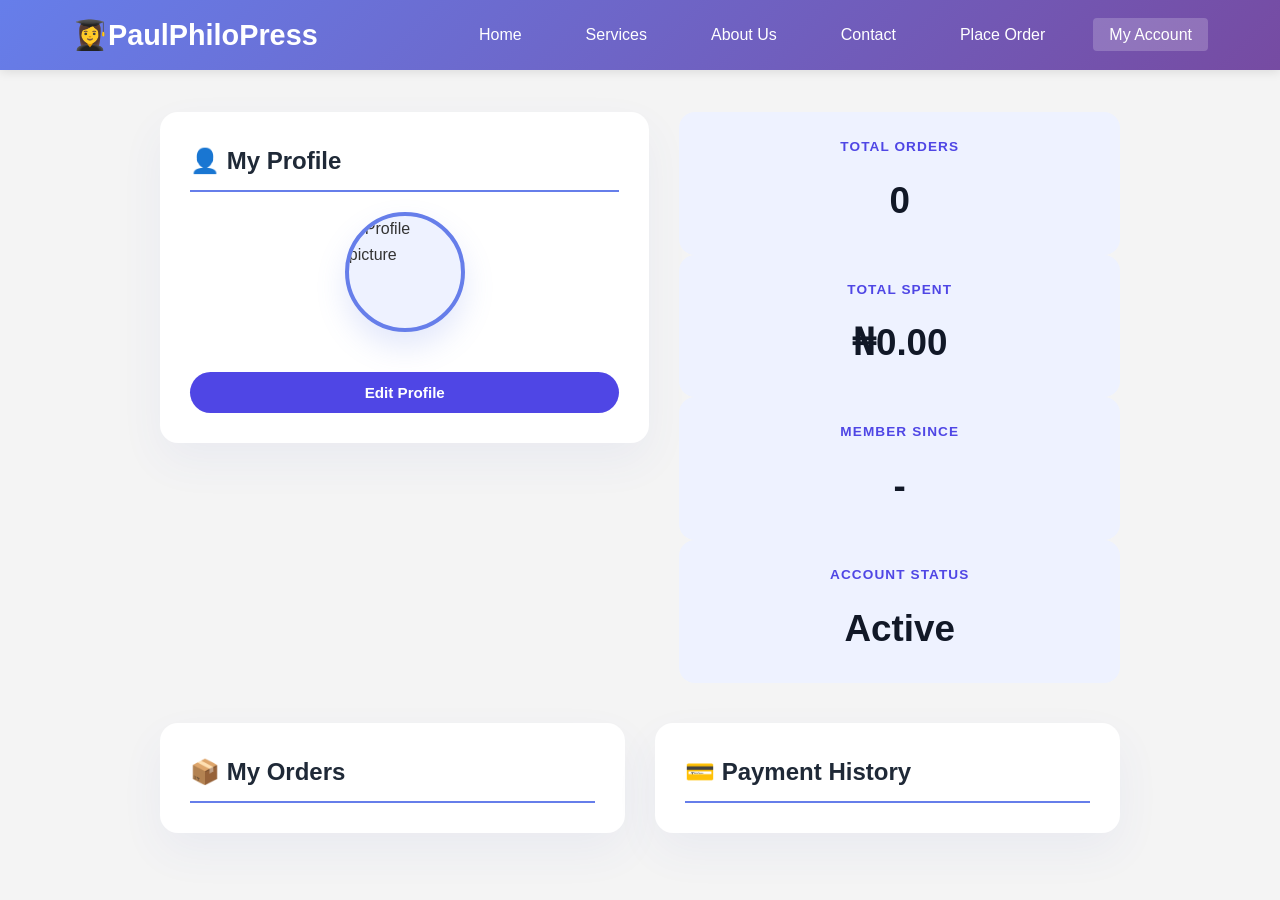
==== account.html @ 22a26404 "my first commit on may 2026" ====
<!DOCTYPE html>
<html lang="en">
<head>
    <meta charset="UTF-8">
    <meta name="viewport" content="width=device-width, initial-scale=1.0">
    <title>My Account - PaulPhiloPress</title>
    <link rel="stylesheet" href="styles.css">
    <link rel="stylesheet" href="account.css">
</head>
<body>
    <!-- Navigation -->
    <nav class="navbar">
        <div class="nav-container">
            <div class="logo">👩‍🎓PaulPhiloPress</div>
            <div class="hamburger" id="hamburger" role="button" tabindex="0" aria-controls="navMenu" aria-expanded="false">
                <span></span>
                <span></span>
                <span></span>
            </div>
            <ul class="nav-menu" id="navMenu" aria-hidden="true">
                <li><a href="index.html">Home</a></li>
                <li><a href="services.html">Services</a></li>
                <li><a href="about.html">About Us</a></li>
                <li><a href="contact.html">Contact</a></li>
                <li><a href="order.html">Place Order</a></li>
                <li><a href="/admin">Admin</a></li>
                <li><a href="account.html" class="active">My Account</a></li>
            </ul>
        </div>
    </nav>

    <div class="account-container">
        <div class="account-grid">
            <!-- Profile Section -->
            <div class="profile-card">
                <h2>👤 My Profile</h2>
                <div id="viewProfileSection">
                    <div class="profile-summary">
                        <div class="profile-avatar-wrapper">
                            <img id="profileAvatar" class="profile-avatar" src="" alt="Profile picture">
                        </div>
                        <div class="profile-info" id="profileInfo">
                            <!-- Profile data will load here -->
                        </div>
                    </div>
                    <button class="edit-btn" id="editProfileBtn" type="button" onclick="editProfile()">Edit Profile</button>
                </div>
                <form id="editProfileForm" class="profile-edit-form">
                    <div class="form-group">
                        <label>Profile Picture</label>
                        <input type="file" id="editProfilePic" accept="image/*">
                    </div>
                    <div class="profile-avatar-wrapper">
                        <img id="editAvatarPreview" class="profile-avatar" src="" alt="Profile preview">
                    </div>
                    <div class="form-group">
                        <label>Username</label>
                        <input type="text" id="editUsername" required>
                    </div>
                    <div class="form-group">
                        <label>Email</label>
                        <input type="email" id="editEmail" required>
                    </div>
                    <div class="form-group">
                        <label>Phone</label>
                        <input type="tel" id="editPhone" required>
                    </div>
                    <div class="form-group">
                        <label>Address</label>
                        <textarea id="editAddress" rows="3" required></textarea>
                    </div>
                    <div class="profile-edit-buttons">
                        <button class="edit-btn" type="submit">Save Changes</button>
                        <button class="btn btn-secondary" type="button" onclick="cancelEditProfile()">Cancel</button>
                    </div>
                </form>
            </div>

            <!-- Stats Section -->
            <div class="stats-grid">
                <div class="stat-box">
                    <h4>Total Orders</h4>
                    <div class="stat-value" id="totalOrders">0</div>
                </div>
                <div class="stat-box">
                    <h4>Total Spent</h4>
                    <div class="stat-value" id="totalSpent">₦0.00</div>
                </div>
                <div class="stat-box">
                    <h4>Member Since</h4>
                    <div class="stat-value" id="memberSince">-</div>
                </div>
                <div class="stat-box">
                    <h4>Account Status</h4>
                    <div class="stat-value" id="accountStatus">Active</div>
                </div>
            </div>
        </div>

        <div class="account-section-grid">
            <!-- My Orders Section -->
            <div class="orders-section">
                <h2>📦 My Orders</h2>
                <div id="ordersContainer">
                    <!-- Orders will load here -->
                </div>
            </div>

            <!-- Payment History Section -->
            <div class="payments-section">
                <h2>💳 Payment History</h2>
                <div id="paymentsContainer">
                    <!-- Payments will load here -->
                </div>
            </div>
        </div>
    </div>

    <script src="account.js"></script>
    <script src="script.js"></script>
</body>
</html>
---- styles.css ----
/* styles.css - Main stylesheet for CleanPress
   Sections:
   - Global resets and typography
   - Navigation and responsive menu
   - Hero, features, and content sections
   - Forms, modals, and responsive breakpoints
*/
/* Global Styles */
* {
    margin: 0;
    padding: 0;
    box-sizing: border-box;
}

body {
    font-family: 'Segoe UI', Tahoma, Geneva, Verdana, sans-serif;
    line-height: 1.6;
    scroll-behavior: smooth;
    -webkit-font-smoothing: antialiased;
    color: #333;
    background-color: #f4f4f4;
    /* reserve space for the fixed navbar so page content isn't hidden */
    padding-top: 72px;
}

@media (max-width: 900px) {
    html, body {
        overflow-x: hidden;
    }

    body {
        scrollbar-width: none;
    }

    body::-webkit-scrollbar {
        width: 0;
        height: 0;
    }
}

/* Navigation */
.navbar {
    background: linear-gradient(135deg, #667eea 0%, #764ba2 100%);
    padding: 0.75rem 0;
    position: fixed;
    top: 0;
    left: 0;
    right: 0;
    z-index: 1000;
    box-shadow: 0 2px 10px rgba(0, 0, 0, 0.1);
    transition: padding 240ms ease, box-shadow 240ms ease, backdrop-filter 240ms ease, background-color 240ms ease;
    -webkit-backdrop-filter: blur(0);
    backdrop-filter: blur(0);
}

/* Navbar state when page is scrolled */
.navbar.scrolled {
    padding: 0.45rem 0;
    box-shadow: 0 6px 20px rgba(0, 0, 0, 0.14);
    -webkit-backdrop-filter: blur(6px);
    backdrop-filter: blur(6px);
    background-color: rgba(118, 75, 162, 0.92);
}

/* Subtle content effect when navbar is scrolled - hero content responds */
body.nav-scrolled .hero {
    transform: translateY(6px) scale(0.998);
    filter: brightness(0.975) blur(0.2px);
    transition: transform 320ms cubic-bezier(.2,.8,.2,1), filter 320ms ease;
}

.nav-container {
    max-width: 1200px;
    margin: 0 auto;
    display: flex;
    justify-content: space-between;
    align-items: center;
    padding: 0 2rem;
}

.logo {
    font-size: 1.8rem;
    font-weight: bold;
    color: white;
}

.nav-menu {
    display: flex;
    list-style: none;
    gap: 2rem;
}

.nav-menu a {
    color: white;
    text-decoration: none;
    transition: opacity 0.3s;
    padding: 0.5rem 1rem;
    border-radius: 4px;
}

.nav-menu a:hover,
.nav-menu a.active {
    background-color: rgba(255, 255, 255, 0.2);
}

.btn-order {
    background-color: #ff6b6b;
    padding: 0.7rem 1.5rem !important;
}

.btn-order:hover {
    background-color: #ff5252;
}

/* Buttons */
.btn {
    display: inline-block;
    padding: 0.8rem 1.5rem;
    border: none;
    border-radius: 4px;
    cursor: pointer;
    text-decoration: none;
    transition: all 0.3s;
    font-size: 1rem;
}

.btn-primary {
    background: linear-gradient(135deg, #667eea 0%, #764ba2 100%);
    color: white;
}

.btn-primary:hover {
    transform: translateY(-2px);
    box-shadow: 0 4px 12px rgba(102, 126, 234, 0.4);
}

/* Hero Section */
.hero {
    background: linear-gradient(135deg, #667eea 0%, #764ba2 100%);
    color: white;
    padding: 6rem 2rem;
    text-align: center;
    position: relative;
    overflow: hidden;
}

.hero-content h1 {
    font-size: 3rem;
    margin-bottom: 1rem;
}

.hero-content {
    position: relative;
    z-index: 2;
}

/* Animated hero advert behind the content */
.hero-ad {
    position: absolute;
    inset: 0;
    z-index: 0;
    pointer-events: none;
    background: linear-gradient(120deg, rgba(255,255,255,0.02), rgba(0,0,0,0.03));
    overflow: hidden;
}

.hero-ad::after {
    content: "";
    position: absolute;
    inset: 0;
    /* subtle gradient overlay to keep text legible on all screens */
    background: linear-gradient(180deg, rgba(0,0,0,0.10), rgba(0,0,0,0.20));
    pointer-events: none;
}

/* Slides used for crossfade carousel */
.hero-ad .slide {
    position: absolute;
    inset: 0;
    background-repeat: no-repeat;
    background-size: cover;
    background-position: center center;
    opacity: 0;
    transform: scale(1);
    transition: opacity 800ms ease, transform 1200ms ease;
    will-change: opacity, transform;
}

.hero-ad .slide.active {
    opacity: 0.9;
    transform: scale(1.02);
}

/* If no image is available, fall back to an animated gradient */
.hero-ad:empty {
    background-image: linear-gradient(120deg, rgba(255,255,255,0.06), rgba(0,0,0,0.06));
    animation: gradient-move 8s ease-in-out infinite;
}

@keyframes bg-pan {
    0% { background-position: 0% 50%; }
    50% { background-position: 100% 50%; }
    100% { background-position: 0% 50%; }
}

@keyframes gradient-move {
    0% { background-position: 0% 50%; }
    50% { background-position: 100% 50%; }
    100% { background-position: 0% 50%; }
}

/* Ensure hero advert is visible and well-scaled on tablet/mobile */
@media (max-width: 768px) {
    .hero-ad {
        opacity: 0.62;
        animation-duration: 14s;
        background-position: 50% 40%;
        background-size: cover;
    }

    .hero {
        padding: 4.5rem 1rem;
    }

    .hero-content h1 {
        font-size: 2.2rem;
    }
}

@media (max-width: 480px) {
    .hero-ad {
        opacity: 0.72;
        animation-duration: 10s;
        background-position: 50% 35%;
        background-size: cover;
    }

    .hero-content p {
        font-size: 1rem;
    }
}

.hero-content p {
    font-size: 1.3rem;
    margin-bottom: 2rem;
}

/* Features Section */
.features {
    max-width: 1200px;
    margin: 3rem auto;
    display: grid;
    grid-template-columns: repeat(auto-fit, minmax(250px, 1fr));
    gap: 2rem;
    padding: 0 2rem;
}

.feature-card {
    background: white;
    padding: 2rem;
    border-radius: 12px;
    box-shadow: 0 2px 20px rgba(0, 0, 0, 0.05);
    transition: transform 0.3s, box-shadow 0.3s;
}

.feature-card:hover {
    transform: translateY(-5px);
    box-shadow: 0 10px 24px rgba(0, 0, 0, 0.08);
}

.feature-card h3 {
    font-size: 1.5rem;
    margin-bottom: 1rem;
    color: #667eea;
}

.feature-card p {
    color: #555;
    line-height: 1.7;
}

.hamburger {
    display: none;
    flex-direction: column;
    justify-content: center;
    align-items: center;
    cursor: pointer;
    gap: 5px;
    width: 38px;
    height: 32px;
    padding: 6px;
    background: rgba(0, 0, 0, 0.35);
    border-radius: 10px;
    border: 1px solid rgba(255, 255, 255, 0.2);
    box-shadow: 0 2px 10px rgba(0, 0, 0, 0.2);
}

.hamburger:hover,
.hamburger:focus {
    background: rgba(0, 0, 0, 0.55);
}

.hamburger span {
    display: block;
    width: 100%;
    height: 3px;
    background-color: white;
    border-radius: 3px;
    transition: transform 0.3s ease, opacity 0.3s ease, background-color 0.3s ease;
    transform-origin: center;
}

.hamburger.active span:nth-child(1) {
    transform: translateY(8px) rotate(45deg);
}

.hamburger.active span:nth-child(2) {
    opacity: 0;
    transform: translateX(-10px);
}

.hamburger.active span:nth-child(3) {
    transform: translateY(-8px) rotate(-45deg);
}

/* How It Works */
.how-it-works {
    background: white;
    padding: 3rem 2rem;
    margin: 2rem 0;
}

.how-it-works h2 {
    text-align: center;
    font-size: 2rem;
    margin-bottom: 3rem;
    color: #667eea;
}

.steps {
    max-width: 1200px;
    margin: 0 auto;
    display: grid;
    grid-template-columns: repeat(auto-fit, minmax(200px, 1fr));
    gap: 2rem;
}

.step {
    text-align: center;
}

.step-number {
    width: 50px;
    height: 50px;
    background: linear-gradient(135deg, #667eea 0%, #764ba2 100%);
    color: white;
    border-radius: 50%;
    display: flex;
    align-items: center;
    justify-content: center;
    font-size: 1.5rem;
    font-weight: bold;
    margin: 0 auto 1rem;
}

.step h4 {
    margin-bottom: 0.5rem;
    color: #333;
}

/* Services Page */
.services-page {
    max-width: 1200px;
    margin: 0 auto;
    padding: 3rem 2rem;
}

.services-page h1 {
    text-align: center;
    font-size: 2.5rem;
    margin-bottom: 3rem;
    color: #667eea;
}

.services-grid {
    display: grid;
    grid-template-columns: repeat(auto-fit, minmax(300px, 1fr));
    gap: 2rem;
    margin-bottom: 3rem;
}

.service-item {
    background: white;
    padding: 2rem;
    border-radius: 8px;
    box-shadow: 0 2px 8px rgba(0, 0, 0, 0.1);
    transition: transform 0.3s;
}

.service-item:hover {
    transform: translateY(-5px);
}

.service-item h3 {
    font-size: 1.3rem;
    margin-bottom: 0.5rem;
    color: #667eea;
}

.service-item .price {
    font-size: 1.5rem;
    font-weight: bold;
    color: #ff6b6b;
    margin-bottom: 1rem;
}

.service-item ul {
    list-style-position: inside;
    color: #666;
    margin-top: 1rem;
}

.service-item li {
    margin-bottom: 0.5rem;
}

.service-categories {
    max-width: 900px;
    margin: 0 auto 3rem;
    text-align: center;
}

.service-categories h2 {
    font-size: 2rem;
    margin-bottom: 1.5rem;
    color: #333;
}

.category-table {
    width: 80%;
    border-collapse: collapse;
    margin: 0 auto;
}

.category-table th,
.category-table td {
    padding: 1rem 1.25rem;
    border: 1px solid #e2e8f0;
}

.category-table th {
    background: rgba(102, 118, 234, 0.1);
    color: #2d3748;
    font-weight: 700;
}

.category-table td {
    color: #4a5568;
}

.category-table td:first-child {
    text-align: left;
}

.category-table td:last-child {
    text-align: right;
}

.category-table tbody tr:not(:last-child) td {
    padding-bottom: 1.25rem;
}

.cta-section {
    text-align: center;
    padding: 3rem;
    background: linear-gradient(135deg, #667eea 0%, #764ba2 100%);
    color: white;
    border-radius: 8px;
}

.cta-section h2 {
    font-size: 2rem;
    margin-bottom: 1.5rem;
}

/* Order Page */
.order-page {
    max-width: 1200px;
    margin: 0 auto;
    padding: 3rem 2rem;
}

.order-page h1 {
    text-align: center;
    font-size: 2.5rem;
    margin-bottom: 3rem;
    color: #667eea;
}

.order-container {
    display: grid;
    grid-template-columns: 2fr 1fr;
    gap: 2rem;
}

.order-form {
    background: white;
    padding: 2rem;
    border-radius: 8px;
    box-shadow: 0 2px 8px rgba(0, 0, 0, 0.1);
}

.order-form h2 {
    font-size: 1.5rem;
    margin-top: 2rem;
    margin-bottom: 1.5rem;
    color: #667eea;
    border-bottom: 2px solid #667eea;
    padding-bottom: 0.5rem;
}

.order-form h2:first-child {
    margin-top: 0;
}

.form-group {
    margin-bottom: 1.5rem;
}

.form-group label {
    display: block;
    margin-bottom: 0.5rem;
    font-weight: 600;
    color: #333;
}

.form-group input,
.form-group select,
.form-group textarea {
    width: 100%;
    padding: 0.8rem;
    border: 1px solid #ddd;
    border-radius: 4px;
    font-family: inherit;
    font-size: 1rem;
}

.form-group input:focus,
.form-group select:focus,
.form-group textarea:focus {
    outline: none;
    border-color: #667eea;
    box-shadow: 0 0 5px rgba(102, 126, 234, 0.3);
}

.form-group.checkbox {
    display: flex;
    align-items: center;
    gap: 0.5rem;
}

.form-group.checkbox input {
    width: auto;
    margin: 0;
}

.form-group.checkbox label {
    margin: 0;
}

.form-row {
    display: grid;
    grid-template-columns: repeat(3, 1fr);
    gap: 1rem;
}

.estimated-cost {
    background: #f0f0f0;
    padding: 1rem;
    border-radius: 4px;
    text-align: center;
    margin: 1rem 0;
}

.estimated-cost h3 {
    color: #667eea;
    font-size: 1.3rem;
}

.btn-submit {
    width: 100%;
    padding: 1rem;
    font-size: 1.1rem;
    font-weight: bold;
    margin-top: 1rem;
}

hr {
    border: none;
    border-top: 1px solid #eee;
    margin: 2rem 0;
}

/* Order Summary */
.order-summary {
    background: white;
    padding: 2rem;
    border-radius: 8px;
    box-shadow: 0 2px 8px rgba(0, 0, 0, 0.1);
    height: fit-content;
    position: sticky;
    top: 100px;
}

.order-summary h2 {
    font-size: 1.3rem;
    margin-bottom: 1.5rem;
    color: #667eea;
    border-bottom: 2px solid #667eea;
    padding-bottom: 0.5rem;
}

.summary-item {
    display: flex;
    justify-content: space-between;
    padding: 0.8rem 0;
    border-bottom: 1px solid #eee;
}

.summary-item.total {
    font-weight: bold;
    font-size: 1.2rem;
    border-bottom: none;
    border-top: 2px solid #667eea;
    padding-top: 1rem;
    margin-top: 1rem;
}

.summary-dates {
    margin-top: 1.5rem;
    padding-top: 1rem;
    border-top: 1px solid #eee;
}

.summary-dates p {
    margin-bottom: 0.5rem;
    font-size: 0.9rem;
}

/* Footer */
.footer {
    background-color: #333;
    color: white;
    text-align: center;
    padding: 2rem;
    margin-top: 3rem;
}

.footer p {
    margin: 0.5rem 0;
}

/* Registration Section */
.registration-section {
    background: linear-gradient(135deg, #667eea 0%, #764ba2 100%);
    color: white;
    padding: 4rem 2rem;
    text-align: center;
    margin: 3rem 0;
}

.registration-section h2 {
    font-size: 2rem;
    margin-bottom: 1rem;
}

.registration-section p {
    font-size: 1.1rem;
    margin-bottom: 2rem;
}

/* Modal Styles */
.modal {
    position: fixed;
    z-index: 1000;
    left: 0;
    top: 0;
    width: 100%;
    height: 100%;
    background-color: rgba(0, 0, 0, 0.4);
    display: flex;
    align-items: center;
    justify-content: center;
}

.modal-content {
    background-color: white;
    padding: 2rem;
    border-radius: 8px;
    box-shadow: 0 4px 20px rgba(0, 0, 0, 0.3);
    width: 90%;
    max-width: 500px;
    max-height: 90vh;
    overflow-y: auto;
}

.modal-content h2 {
    color: #667eea;
    margin-bottom: 1.5rem;
}

.close {
    color: #aaa;
    float: right;
    font-size: 2rem;
    font-weight: bold;
    cursor: pointer;
    transition: color 0.3s;
}

.close:hover,
.close:focus {
    color: black;
}

.modal-content .form-group {
    margin-bottom: 1.5rem;
}

.modal {
    display: none;
}

@media (max-width: 900px) {
    .nav-menu {
        position: absolute;
        top: 100%;
        right: 0;
        left: 0;
        background: linear-gradient(135deg, #5b6ae8 0%, #6951c5 100%);
        flex-direction: column;
        align-items: stretch;
        gap: 0;
        padding: 1rem 1.5rem 1.5rem;
        display: none;
    }

    .nav-menu.active {
        display: flex;
    }

    .nav-menu a {
        padding: 0.9rem 1rem;
        border-radius: 8px;
    }

    .hamburger {
        display: flex;
    }

    .nav-container {
        flex-wrap: wrap;
        gap: 1rem;
    }
}

@media (max-width: 768px) {
    .hero {
        padding: 4rem 1rem;
    }

    .hero-content h1 {
        font-size: 2.2rem;
    }

    .hero-content p {
        font-size: 1.1rem;
    }

    .features,
    .steps,
    .order-container,
    .form-row {
        grid-template-columns: 1fr;
    }

    .order-page,
    .services-page,
    .registration-section {
        padding: 2rem 1rem;
    }

    .registration-section {
        border-radius: 12px;
        padding: 2rem 1.2rem;
    }
}

@media (max-width: 480px) {
    .logo {
        font-size: 1.5rem;
    }

    .btn,
    .btn-primary,
    .btn-order {
        width: 100%;
    }

    .hero {
        padding: 3rem 0.8rem;
    }

    .hero-content h1 {
        font-size: 1.9rem;
    }

    .hero-content p {
        font-size: 1rem;
    }

    .feature-card,
    .step,
    .order-form,
    .order-summary,
    .service-item {
        padding: 1.5rem;
    }

    .nav-menu a {
        padding: 0.9rem 0.8rem;
    }

    .modal-content {
        padding: 1.5rem;
    }
}


.modal-content .form-group input,
.modal-content .form-group textarea {
    width: 100%;
    padding: 0.8rem;
    border: 1px solid #ddd;
    border-radius: 4px;
    font-family: inherit;
    font-size: 1rem;
}

.modal-content .form-group input:focus,
.modal-content .form-group textarea:focus {
    outline: none;
    border-color: #667eea;
    box-shadow: 0 0 5px rgba(102, 126, 234, 0.3);
}

/* Responsive Design */
@media (max-width: 1024px) {
    .nav-menu {
        gap: 1rem;
    }
    
    .nav-menu a {
        padding: 0.4rem 0.7rem;
        font-size: 0.85rem;
    }
}

@media (max-width: 768px) {
    /* Navigation */
    .hamburger {
        display: flex;
    }
    
    .nav-menu {
        position: absolute;
        top: 60px;
        left: 0;
        width: 100%;
        background: linear-gradient(135deg, #667eea 0%, #764ba2 100%);
        flex-direction: column;
        gap: 0;
        max-height: 0;
        overflow: hidden;
        transition: max-height 0.3s ease-out;
    }
    
    .nav-menu.active {
        max-height: 500px;
    }
    
    .nav-menu li {
        border-bottom: 1px solid rgba(255, 255, 255, 0.1);
    }
    
    .nav-menu a {
        display: block;
        padding: 1rem;
        font-size: 1rem;
        white-space: normal;
    }
    
    /* Hero Section */
    .hero {
        padding: 3rem 1rem;
    }
    
    .hero-content h1 {
        font-size: 1.8rem;
        margin-bottom: 0.5rem;
    }
    
    .hero-content p {
        font-size: 1rem;
        margin-bottom: 1.5rem;
    }
    
    /* Features */
    .features {
        grid-template-columns: 1fr;
        gap: 1rem;
        margin: 1.5rem auto;
        padding: 0 1rem;
    }
    
    .feature-card {
        padding: 1.5rem;
    }
    
    /* Steps */
    .steps {
        grid-template-columns: 1fr 1fr;
        gap: 1rem;
    }

/* Utility: hide scrollbars while preserving scroll behavior
   - Applied for small screens via media query below
   - Also available via the `hide-scrollbar` class (used when JS detects Windows)
*/
.hide-scrollbar {
    -ms-overflow-style: none; /* IE and Edge */
    scrollbar-width: none; /* Firefox */
}
.hide-scrollbar::-webkit-scrollbar {
    display: none; /* Chrome, Safari, Opera */
    width: 0;
    height: 0;
}

/* Hide scrollbars on small screens but keep scrolling available */
@media (max-width: 900px) {
    html, body, .table-container, .admin-container, .modal-content {
        -ms-overflow-style: none;
        scrollbar-width: none;
    }

    html::-webkit-scrollbar,
    body::-webkit-scrollbar,
    .table-container::-webkit-scrollbar,
    .admin-container::-webkit-scrollbar,
    .modal-content::-webkit-scrollbar {
        display: none;
        width: 0;
        height: 0;
    }
}
    
    .step-number {
        width: 40px;
        height: 40px;
        font-size: 1.2rem;
    }
    
    /* Forms */
    .form-row {
        grid-template-columns: 1fr;
        gap: 0.8rem;
    }
    
    .order-container {
        grid-template-columns: 1fr;
        gap: 1.5rem;
    }
    
    .order-summary {
        position: static;
    }
    
    /* Account Grid */
    .account-grid {
        grid-template-columns: 1fr;
        gap: 1.5rem;
    }
    
    .stats-grid {
        grid-template-columns: 1fr;
        gap: 1rem;
    }
    
    /* Admin Container */
    .admin-container {
        grid-template-columns: 1fr;
        gap: 1rem;
        margin: 1rem;
    }
    
    /* Tables */
    table {
        font-size: 0.85rem;
    }
    
    table th,
    table td {
        padding: 8px;
    }
    
    /* Contact Grid */
    .contact-grid {
        grid-template-columns: 1fr;
        gap: 1.5rem;
    }
    
    /* Team Grid */
    .team-grid,
    .values-grid {
        grid-template-columns: 1fr;
        gap: 1rem;
    }
    
    /* About Grid */
    .about-section {
        padding: 1.5rem;
        margin-bottom: 1.5rem;
    }
    
    .about-section h2 {
        font-size: 1.5rem;
    }
    
    /* Modal */
    .modal-content {
        width: 95%;
        max-width: 100%;
        padding: 1.5rem;
    }
    
    .modal-content h2 {
        font-size: 1.3rem;
    }
    
    /* Footer */
    .footer {
        padding: 1rem;
    }
    
    .footer p {
        font-size: 0.9rem;
    }
}

@media (max-width: 480px) {
    .nav-container {
        padding: 0 0.5rem;
    }
    
    .logo {
        font-size: 1.3rem;
    }
    
    /* Hero */
    .hero {
        padding: 2rem 1rem;
    }
    
    .hero-content h1 {
        font-size: 1.5rem;
    }
    
    .hero-content p {
        font-size: 0.95rem;
    }
    
    .btn {
        padding: 0.6rem 1rem;
        font-size: 0.9rem;
    }
    
    /* Headings */
    h1 {
        font-size: 1.5rem;
    }
    
    h2 {
        font-size: 1.3rem;
    }
    
    h3 {
        font-size: 1.1rem;
    }
    
    /* Forms */
    .form-group input,
    .form-group select,
    .form-group textarea {
        padding: 0.6rem;
        font-size: 16px;
    }
    
    /* Steps */
    .steps {
        grid-template-columns: 1fr;
    }
    
    /* Cards */
    .stat-card,
    .profile-card,
    .about-section,
    .contact-form,
    .info-card {
        padding: 1rem;
    }
    
    /* Tables */
    table {
        font-size: 0.75rem;
    }
    
    table th,
    table td {
        padding: 5px;
    }
    
    .table-title {
        font-size: 1rem;
        padding: 1rem;
    }
    
    /* Order Item */
    .order-item,
    .payment-item {
        flex-direction: column;
        gap: 0.8rem;
    }
    
    .order-status,
    .payment-info {
        width: 100%;
    }
    
    /* Registration Section */
    .registration-section {
        padding: 2rem 1rem;
    }
    
    .registration-section h2 {
        font-size: 1.3rem;
    }
    
    .registration-section p {
        font-size: 0.95rem;
    }
}

/* High DPI / High Resolution Displays */
@media (-webkit-min-device-pixel-ratio: 2), (min-resolution: 192dpi) {
    body {
        -webkit-font-smoothing: antialiased;
        -moz-osx-font-smoothing: grayscale;
    }
}

/* Touch Devices */
@media (hover: none) and (pointer: coarse) {
    .btn,
    button,
    a,
    input,
    select,
    textarea {
        min-height: 44px;
    }
    
    .nav-menu a,
    .btn {
        padding: 0.8rem 1rem;
    }
}
---- account.css ----
.account-container {
            max-width: 1000px;
            margin: 40px auto;
            padding: 0 20px;
        }

        .account-grid {
            display: grid;
            grid-template-columns: 1fr 0.9fr;
            gap: 30px;
            margin-bottom: 40px;
            align-items: start;
        }

        .profile-card,
        .orders-section,
        .payments-section {
            background: white;
            padding: 30px;
            border-radius: 18px;
            box-shadow: 0 18px 45px rgba(64, 87, 191, 0.06);
        }

        .profile-card h2,
        .orders-section h2,
        .payments-section h2 {
            margin-top: 0;
            color: #1f2937;
            border-bottom: 2px solid #667eea;
            padding-bottom: 10px;
            font-size: 1.5rem;
        }

        .profile-summary {
            margin-top: 20px;
            grid-template-columns: auto 1fr;
            gap: 20px;
            align-items: center;
            margin-bottom: 20px;
        }

        .profile-avatar-wrapper {
            display: flex;
            justify-content: center;
        }

        .profile-avatar {
            width: 120px;
            height: 120px;
            border-radius: 50%;
            object-fit: cover;
            background: #eef2ff;
            border: 4px solid #667eea;
            box-shadow: 0 15px 30px rgba(102, 126, 234, 0.18);
        }

        .profile-summary .profile-title {
            display: flex;
            flex-direction: column;
            gap: 0.5rem;
        }

        .profile-summary .profile-title h2 {
            margin: 0;
            font-size: 1.7rem;
            color: #111827;
        }

        .profile-summary .profile-title p {
            margin: 0;
            color: #6b7280;
            font-size: 0.95rem;
        }

        .profile-info {
            display: grid;
            gap: 16px;
            justify-content: center;
        }

        .info-item {
            display: grid;
            gap: 6px;
            padding: 14px 0;
            border-bottom: 1px solid #e5e7eb;
        }

        .info-item:last-child {
            border-bottom: none;
        }

        .info-label {
            font-weight: 700;
            color: #4f46e5;
            font-size: 0.8rem;
            text-transform: uppercase;
            letter-spacing: 0.08em;
        }

        .info-value {
            font-size: 1rem;
            color: #111827;
        }

        .stats-grid {
            display: grid contents;
            grid-template-columns: repeat(2, minmax(0, 1fr));
            gap: 18px;
            
        }

        .stat-box {
            background: #eef2ff;
            color: #1e293b;
            padding: 24px;
            border-radius: 16px;
            text-align: center;
            min-height: 120;
            height: 100%;
        }

        .stat-box h4 {
            margin: 0;
            font-size: 0.85rem;
            text-transform: uppercase;
            letter-spacing: 0.08em;
            color: #4f46e5;
        }

        .stat-box .stat-value {
            font-size: 2.3rem;
            font-weight: 800;
            margin-top: 14px;
            color: #111827;
        }

        .edit-btn {
            background: #4f46e5;
            color: white;
            padding: 12px 22px;
            border: none;
            border-radius: 999px;
            cursor: pointer;
            transition: transform 0.2s ease, background-color 0.2s ease;
            width: 100%;
            margin-top: 20px;
            font-size: 0.95rem;
            font-weight: 700;
        }

        .edit-btn:hover {
            background: #4338ca;
            transform: translateY(-1px);
        }

        .btn-secondary {
            background: #f8fafc;
            color: #334155;
            border: 1px solid #cbd5e1;
        }

        .profile-edit-form {
            display: none;
            margin-top: 20px;
        }

        .profile-edit-form .form-group {
            margin-bottom: 1rem;
        }

        .profile-edit-form .form-group label {
            display: block;
            margin-bottom: 0.55rem;
            font-weight: 700;
            color: #1f2937;
        }

        .profile-edit-form .form-group input,
        .profile-edit-form .form-group textarea {
            width: 100%;
            padding: 0.95rem 1rem;
            border: 1px solid #cbd5e1;
            border-radius: 12px;
            font-family: inherit;
            font-size: 1rem;
            background: #f8fafc;
        }

        .profile-edit-buttons {
            display: flex;
            gap: 12px;
            flex-wrap: wrap;
        }

        .orders-section,
        .payments-section {
            margin-bottom: 0;
        }

        .order-item,
        .payment-item {
            border: none;
            background: #f8fafc;
            padding: 20px;
            border-radius: 16px;
            margin-bottom: 18px;
            box-shadow: 0 10px 20px rgba(15, 23, 42, 0.05);
        }

        .order-item {
            display: flex;
            flex-direction: column;
            gap: 14px;
        }

        .payment-item {
            display: flex;
            flex-direction: column;
            gap: 10px;
        }

        .order-details,
        .payment-info {
            flex: unset;
        }

        .order-status,
        .payment-amount {
            display: inline-flex;
            align-items: center;
            gap: 8px;
        }

        .order-price {
            color: #4338ca;
            font-size: 1.1rem;
            font-weight: 700;
            margin-right: 0;
        }

        .status-badge {
            padding: 8px 14px;
            border-radius: 999px;
            font-size: 0.8rem;
            font-weight: 700;
        }

        .status-pending {
            background: #fef3c7;
            color: #92400e;
        }

        .status-completed {
            background: #dcfce7;
            color: #166534;
        }

        .status-rider {
            background: #dbeafe;
            color: #1e40af;
        }

        .payment-amount {
            color: #15803d;
            font-size: 1.05rem;
            font-weight: 800;
        }

        .empty-state {
            text-align: center;
            padding: 36px 20px;
            color: #6b7280;
        }

        .empty-state p {
            font-size: 1rem;
        }

        .account-section-grid {
            display: grid;
            grid-template-columns: 1fr 1fr;
            gap: 30px;
        }

        @media (max-width: 960px) {
            .account-grid,
            .account-section-grid {
                grid-template-columns: 1fr;
            }

            .profile-summary {
                grid-template-columns: 1fr;
                text-align: center;
            }

            .profile-summary .profile-title {
                align-items: center;
            }

            .edit-btn {
                width: 100%;
            }
        }
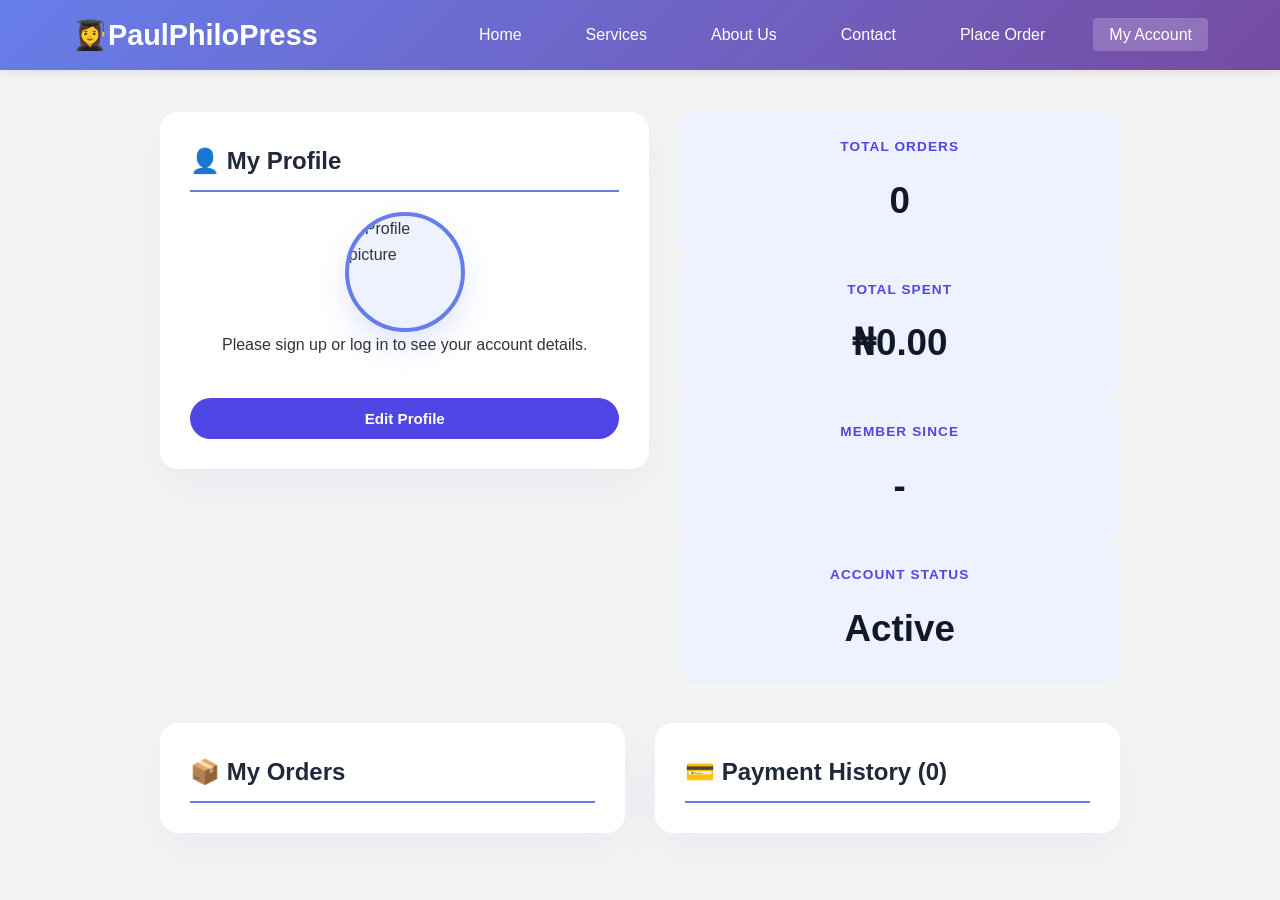
==== commit ee5c84d5: "order modifications" ====
--- a/account.html
+++ b/account.html
@@ -108,7 +108,7 @@
 
             <!-- Payment History Section -->
             <div class="payments-section">
-                <h2>💳 Payment History</h2>
+                <h2>💳 Payment History <span id="paymentCount" class="payment-count">(0)</span></h2>
                 <div id="paymentsContainer">
                     <!-- Payments will load here -->
                 </div>
